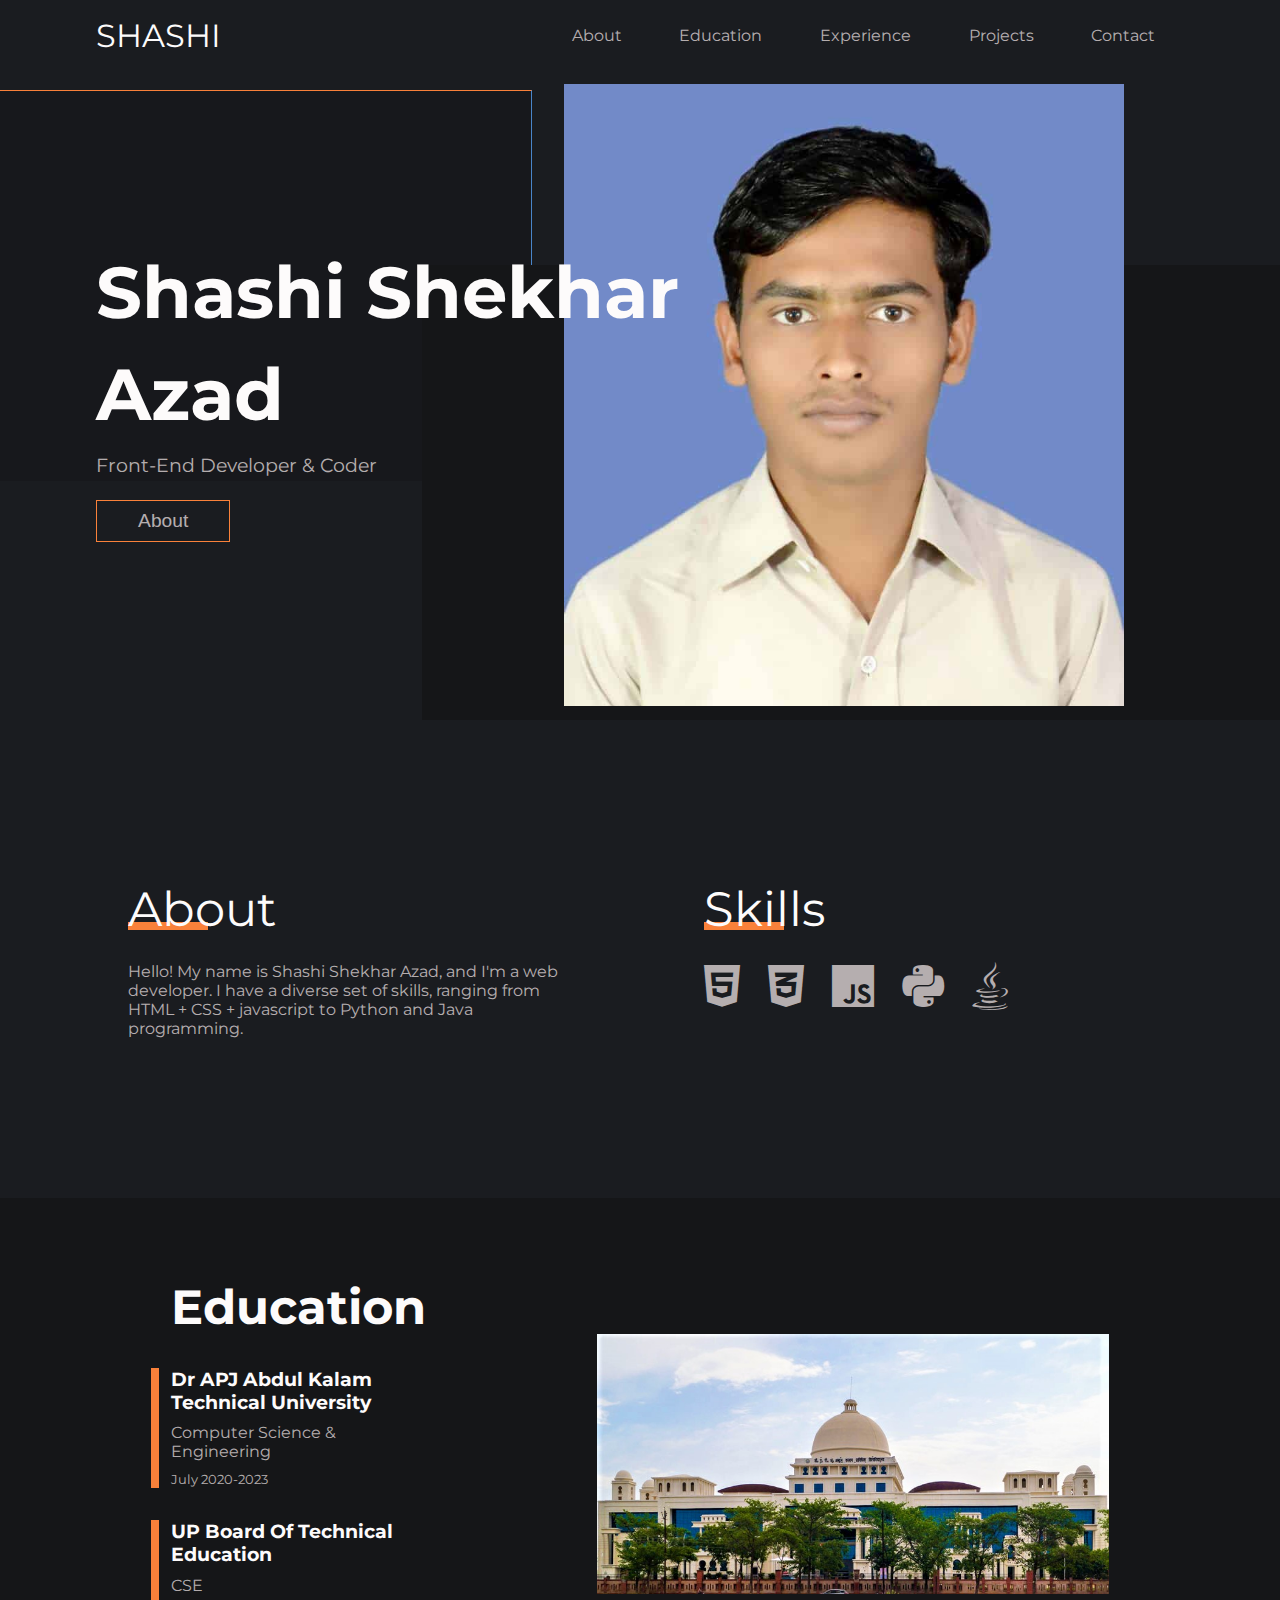
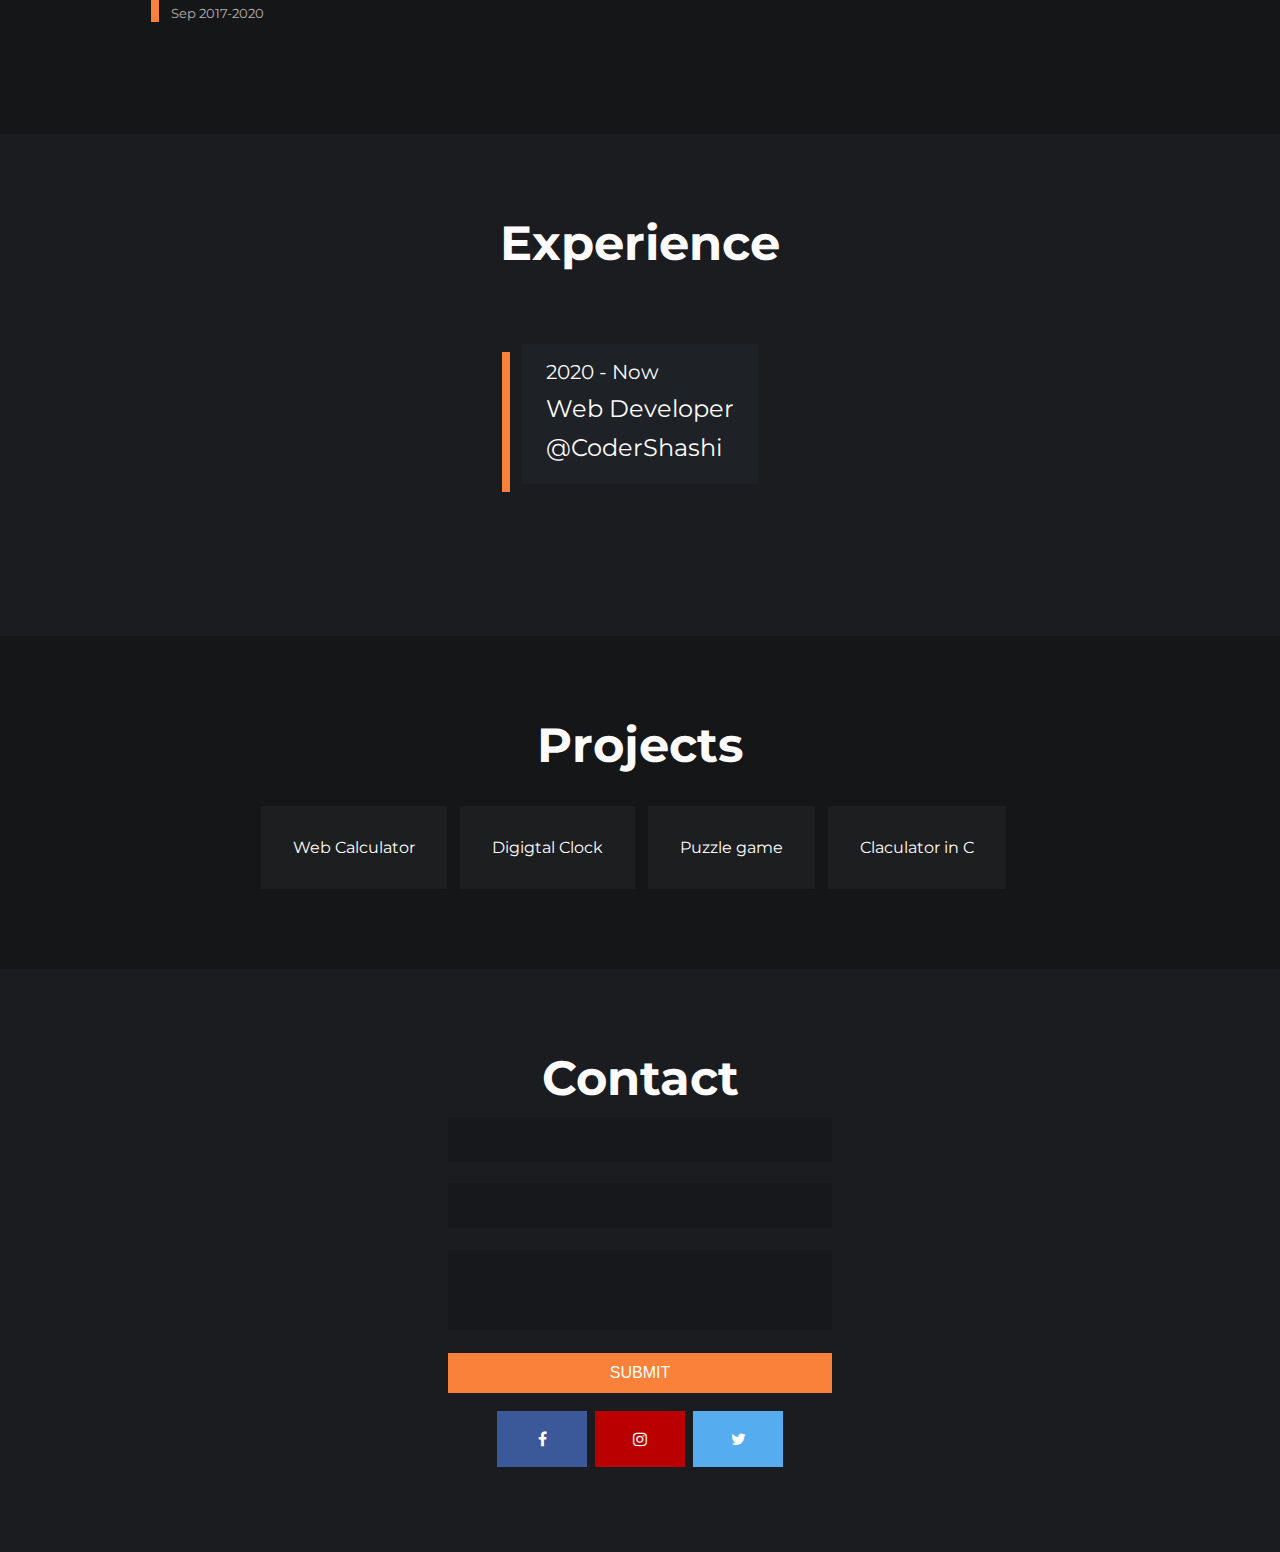
==== index.html @ 9b62e41e "Update index.html" ====
<!DOCTYPE html>
<html lang="en">
<head>
    <meta charset="UTF-8">
    <meta name="viewport" content="width=device-width, initial-scale=1.0">
    <title>SHASHI - Portfolio</title>
    <link rel="stylesheet" href="style.css">
    <link rel="stylesheet" href="https://cdnjs.cloudflare.com/ajax/libs/font-awesome/5.15.3/css/all.min.css">
    <link rel="stylesheet" href="https://cdnjs.cloudflare.com/ajax/libs/font-awesome/4.7.0/css/font-awesome.min.css">
    
</head>
<body>
    <header class="nav center">
        <p class="logo">SHASHI</p>
        <input type="checkbox" name="" class="checkBtn"/>
        <ol class="center">
            <a href="#About"><li>About</li></a>
            <a href="#Education"><li>Education</li></a>
            <a href="#Experience"><li>Experience</li></a>
            <a href="#Projects"><li>Projects</li></a>
            <a href="#Contact"><li>Contact</li></a>
        </ol>
    </header>
    <section class="main">
        <div class="box">
            <h1>Shashi Shekhar</h1>
                <h1>Azad</h1>
            <p>Front-End Developer & Coder</p>
            <button class="btn">About</button>
        </div>
        <img src="profile.jpg" alt="shashi">
    </section>

    <!-- about -->
    <div class="about center" id="About">
        <div class="box_wrap">
            <p class="heading">About</p>
            <p class="text">Hello! My name is Shashi Shekhar Azad, and I'm a web developer. I have a diverse set of skills, ranging from HTML + CSS + javascript to Python and Java programming.</p>
        </div>
        <div class="box_wrap">
            <p class="heading">Skills</p>
            <div class="skills_box">
                <i class="fab fa-html5 fa-3x"></i>
                <i class="fab fa-css3-alt fa-3x"></i>
                <i class="fab fa-js fa-3x"></i>
                <i class="fab fa-python fa-3x"></i>
                <i class="fab fa-java fa-3x"></i>
            </div>
        </div>
    </div>


    <!-- education -->
    <div class="education center" id="Education">
        <div class="left_box">
            <h1 class="heading">Education</h1>
            <div class="container">
                <h3>Dr APJ Abdul Kalam Technical University</h3>
                <p>Computer Science & Engineering</p>
                <small>July 2020-2023</small>
            </div>
            <div class="container">
                <h3>UP Board Of Technical Education</h3>
                <p>CSE</p>
                <small>Sep 2017-2020</small>
            </div>
        </div>
        <div class="right_box">
            <img src="university.jpg" alt="">
        </div>
    </div>

    <!-- Experience -->
    <div class="experience center" id="Experience">
        <h3>Experience</h3>
        <ul>
            <li>
                <small>2020 - Now</small>
                <p>Web Developer</p>
                <p>@CoderShashi</p>
            </li>
<!--             <li>
                <small>2012-2018</small>
                <p>Visual Designer</p>
                <p>Converse</p>
            </li> -->
        </ul>
    </div>

    <!-- Projects -->
    <div class="projects center" id="Projects">
        <h3>Projects</h3>
        <div class="container">
            <a href="https://shashishekharazad.github.io/calculator/calculator.html">
                <div>Web Calculator</div>
            </a>
            <a href="https://github.com/shashishekharazad/Python-Programming">
               <div>Digigtal Clock</div>
            </a>
            <a href="https://github.com/shashishekharazad/JAVA">
               <div>Puzzle game</div>
            </a>
            <a href="https://github.com/shashishekharazad/C-Programming/blob/731abd269c079b957888e0b24d1ec2d716f5310e/calculator.c">
                <div>Claculator in C</div></a>
        </div>
    </div>

    <!-- Social Media -->

    <!-- Contact -->
    <div class="contact center" id="Contact">
        <h3>Contact</h3>
        <form action="" class="center">
            <input type="text" name="" id="">
            <input type="email" name="" id="">
            <textarea name="" id="" cols="30" rows="10"></textarea>
            <button class="btn">SUBMIT</button>
        </form>
        <div>
            <a href="https://facebook.com/ShashiCoder" class="fa fa-facebook"></a>
            <a href="https://instagram.com/imshashii_" class="fa fa-instagram"></a>
            <a href="https://twitter.com/imShashii_" class="fa fa-twitter"></a>
        </div>            
    </div>
</body>
</html>
---- style.css ----
@import url('https://fonts.googleapis.com/css2?family=Montserrat:wght@500&family=Work+Sans&display=swap');
*{
    margin: 0;
    padding: 0;
    box-shadow: border-box;
    scroll-behavior: smooth;
}
:root{
    --font: 'Montserrat', sans-serif;
    --prime-font: 'Work Sans', sans-serif;
    --bg: #1a1c20;
    --main-color: #f9813a;
    --main-font-color: #fdfbfb;
    --sec-font-color: #fcf1f1b4;
}
body{
    background: var(--bg);
    font-family: var(--font);
    color: var(--main-font-color);
    overflow-x: hidden;
    scroll-behavior: smooth;
}
.center{
    display: flex;
    justify-content: center;
    align-items: center;
}
/* navbar */
.nav {
    width: 85%;
    height: 70px;
    margin: 0 auto;
    justify-content: space-between;
}
.checkBtn{
    display: none;
}
.nav .logo{
    font-size: 2em;
}
.nav ol{
    list-style: none;
}
.nav ol a{
    text-decoration: none;
    color: var(--sec-font-color);
    margin: 0.3em;
    padding: 0.5em 1.5em;
    border-radius: 10px;
}
.nav ol a:hover{
    transition: background .8s;
    background: var(--main-color);
}
/* mains section */
.main{
    width: 85%;
    height: 650px;
    margin: 0 auto;
    display: flex;
    align-items: center;
    position: relative;
}
.main::before, .main::after{
    content: '';
    width: 80%;
    height: 70%;
    background: #151618;
    position: absolute;
    bottom: 0;
    right: -10%;
    z-index: -10;
}
.main::after{
    background: #15161885;
    height: 60%;
    top: 20px;
    left: -40%;
    border-top: 1px solid #f9803a;
    border-right: 1px solid #4985c9;
    z-index: -11;
}
.box h1{
    font-size: 4.5em;
    margin-bottom: 0.2em;
}
.box p{
    font-size: 1.2em;
    color: var(--sec-font-color);
    margin-bottom: 1.2em;
}
.box .btn{
    font-size: 1.2em;
    background: none;
    color: var(--sec-font-color);
    border: none;
    cursor: pointer;
    border: 1px solid var(--main-color);
    width: 7em;
    height: 2.2em;
    transition: all .4s;
}
.box .btn:hover{
    background: var(--main-color);
}
.main img{
    width: 35em;
    position: absolute;
    right: 60px;
    z-index: -1;
}

/* about */
.about{
    width: 100%;
    padding: 8em 0;
    justify-content: space-evenly;
    flex-wrap: wrap;
    align-items: start;
}
.about .box_wrap{
    margin: 2em 0;
}
.about .box_wrap .heading{
    font-size: 3em;
    margin-bottom: 0.5em;
    position: relative;
}
.about .box_wrap .heading::before{
    content: '';
    position: absolute;
    bottom: 8px;
    left: 0;
    width: 80px;
    height: 8px;
    background: var(--main-color);
    z-index: -1;
}
.about .box_wrap .text{
    color: var(--sec-font-color);
}
.about .box_wrap{
    width: 35%;
}
.skills_box i{
    margin-right: 0.5em;
    margin-bottom: .5em;
    color: var(--sec-font-color);
}

/* education */
.education{
    width: 100%;
    background: #151618;
    padding: 5em 0;
    justify-content: space-evenly;
    flex-wrap: wrap;
}
.education .left_box{
    width: 20%;
}
.education .left_box .container{
    margin: 2em 0;
}
.education .heading{
    font-size: 3em;
}
.education :is(h3, small, p){
    margin: 0.5em 0;
}
.left_box .container{
    position: relative;
}
.left_box .container::before{
    content: '';
    position: absolute;
    width: 8px;
    height: 100%;
    background: var(--main-color);
    left: -20px;
}

.education :is(small, p){
    color: var(--sec-font-color);
}
.education .right_box{
    width: 40%;
}
.education .right_box img{
    width: 100%;
}

/* experience */
.experience{
    width: 100%;
    padding: 5em 0;
    flex-direction: column;
}
.experience h3{
    font-size: 3em;
}
.experience ul{
    list-style: none;
}
.experience ul li{
    margin: 3em 0;
    font-size: 1.5em;
    padding: 0.5em 1em;
    background: #2b2d334f;
    cursor: pointer;
    position: relative;
}
.experience ul li::before{
    content: '';
    position: absolute;
    width: 8px;
    height: 100%;
    background: var(--main-color);
    top: 0;
    left: -20px;
    transform: translateY(8px);
    transition: transform .4s;
}
.experience ul li:hover::before{
    transform: translateY(0px);
}
.experience ul li :is(small, p){
    margin: 0.4em 0;
}

/* projects */
.projects{
    width: 100%;
    padding: 5em 0;
    background: #151618;
    flex-direction: column;
}
.projects h3{
    font-size: 3em;
}
.projects .container{
    width: 100%;
    display: flex;
    justify-content: center;
    flex-wrap: wrap;
}
.projects .container a{
    text-decoration: none;
    color: white;
    margin: 2em 0.8em 0 0 ;
    position: relative;
}
.projects .container a::before{
    content: '\f0a9';
    position: absolute;
    top: 0;
    left: 0;
    width: 100%;
    height: 100%;
    font-family: 'Font Awesome 5 Free';
    font-weight: 700;
    background: #f9803ae1;
    display: flex;
    justify-content: center;
    align-items: center;
    font-size: 2em;
    clip-path: circle(0% at 50% 50%);
    transition: clip-path .4s;
}
.projects .container a:hover::before{
    clip-path: circle(70.7% at 50% 50%);
}
.projects .container a div{
    padding: 2em;
    background: rgba(255, 255, 255, 0.034);
}

/* contact */
.contact{
    width: 100%;
    padding: 5em 0;
    flex-direction: column;
}
.contact h3{
    font-size: 3em;
}
.contact form{
    flex-direction: column;
    min-width: 30%;
}
.contact form :is(input, textarea, button){
    margin: 0.8em;
    width: 100%;
    height: 45px;
    background: #1516186e;
    color: white;
    border: none;
    outline: none;
    box-sizing: border-box;
    padding: 0.2em 1em ;
}
.contact form textarea{
    resize: none;
    height: 80px;
}
.contact form button{
    background: var(--main-color);
    cursor: pointer;
    height: 40px;
    font-size: 1em;
}
@media (max-width: 1250px){
    .main img{ width: 25em; right: 0; }
}
@media (max-width: 1000px){
    body{ font-size: 14px; }
    .main img{ width: 35em; top: 80px; }
    .main{ align-items: flex-end; }
    .checkBtn{
        display: block; width: 25px;
        height: 25px; cursor: pointer;
        position: relative; appearance: none;
        -webkit-appearance: none;
    }
    .checkBtn::before{
        content: '\f0c9'; font-family: 'Font Awesome 5 Free';
        font-weight: 700; font-size: 1.9em;
        color: var(--sec-font-color);
    }
    .checkBtn:checked::before{ content: '\f00d'; }
    .nav ol{
        position: absolute; width: 100%;
        flex-direction: column;  background: var(--bg);
        top: 80px; left: 0;
        z-index: 100; padding: 1.2em 0;
        clip-path: polygon(0 0, 100% 0, 100% 0, 0 0); transition: clip-path .4s;
    }
    .checkBtn:checked ~ ol{ clip-path: polygon(0 0, 100% 0, 100% 100%, 0 100%); }
    .nav ol::before{
        content: '';  position: absolute;
        bottom: 0; left: 0;
        width: 100%;  height: 5px;
        background: var(--main-color);
    }
}
@media (max-width: 900px){
    .main img{
        width: 30em;
    }
    .about .box_wrap, .education .left_box, .education .right_box{
        width: 60%;
    }
}
@media (max-width: 600px){
    .main img{
        width: 22em;
    }
}
@media (max-width: 400px){
    body{
        font-size: 10px;
    }
    .main{
        height: 450px;
    }
}

/* social media */


.fa {
  padding: 20px;
  font-size: 40px;
  width: 50px;
  text-align: center;
  text-decoration: none;
  margin: 5px 2px;
}
/* Add a hover effect if you want */
.fa:hover {
  opacity: 0.7;
}

/* Set a specific color for each brand */

/* Facebook */
.fa-facebook {
  background: #3B5998;
  color: white;
}
/* instagram */
.fa-instagram {
  background: #bb0000;
  color: white;
}

/* Twitter */
.fa-twitter {
  background: #55ACEE;
  color: white;
}
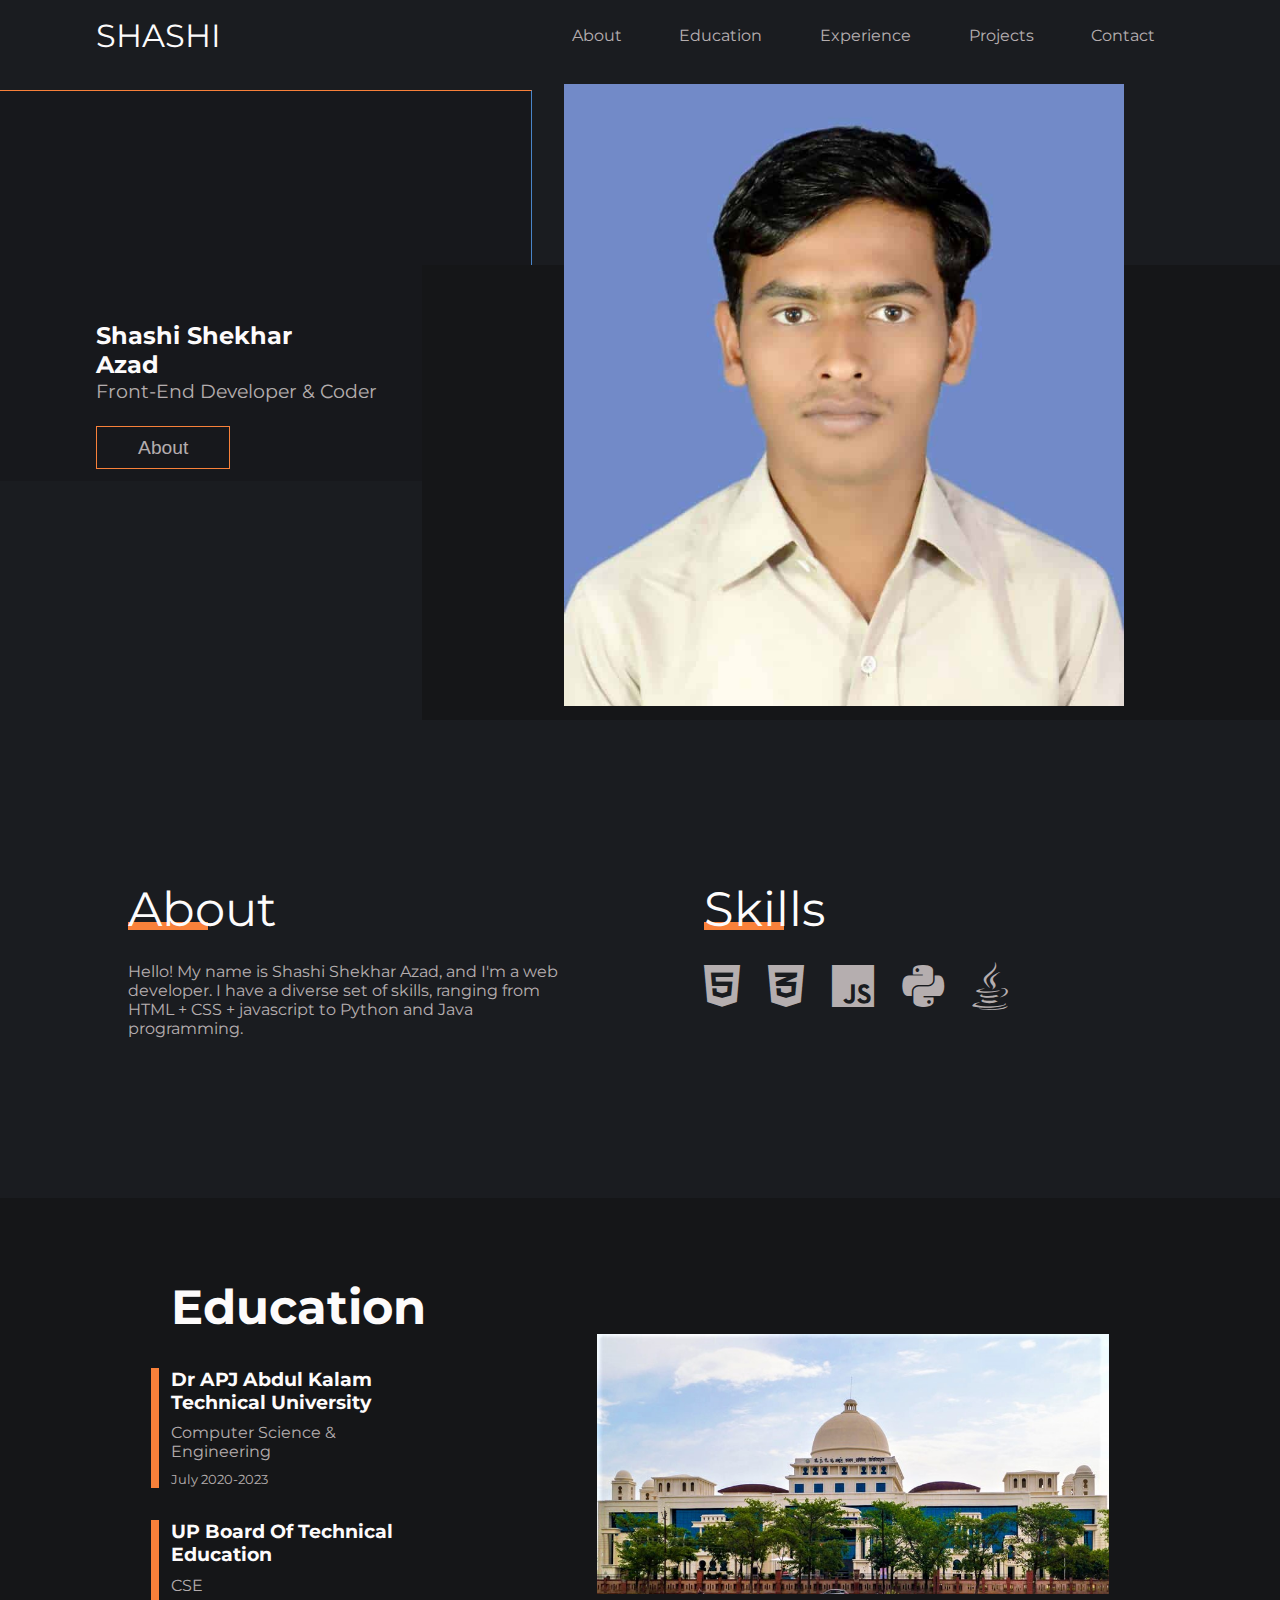
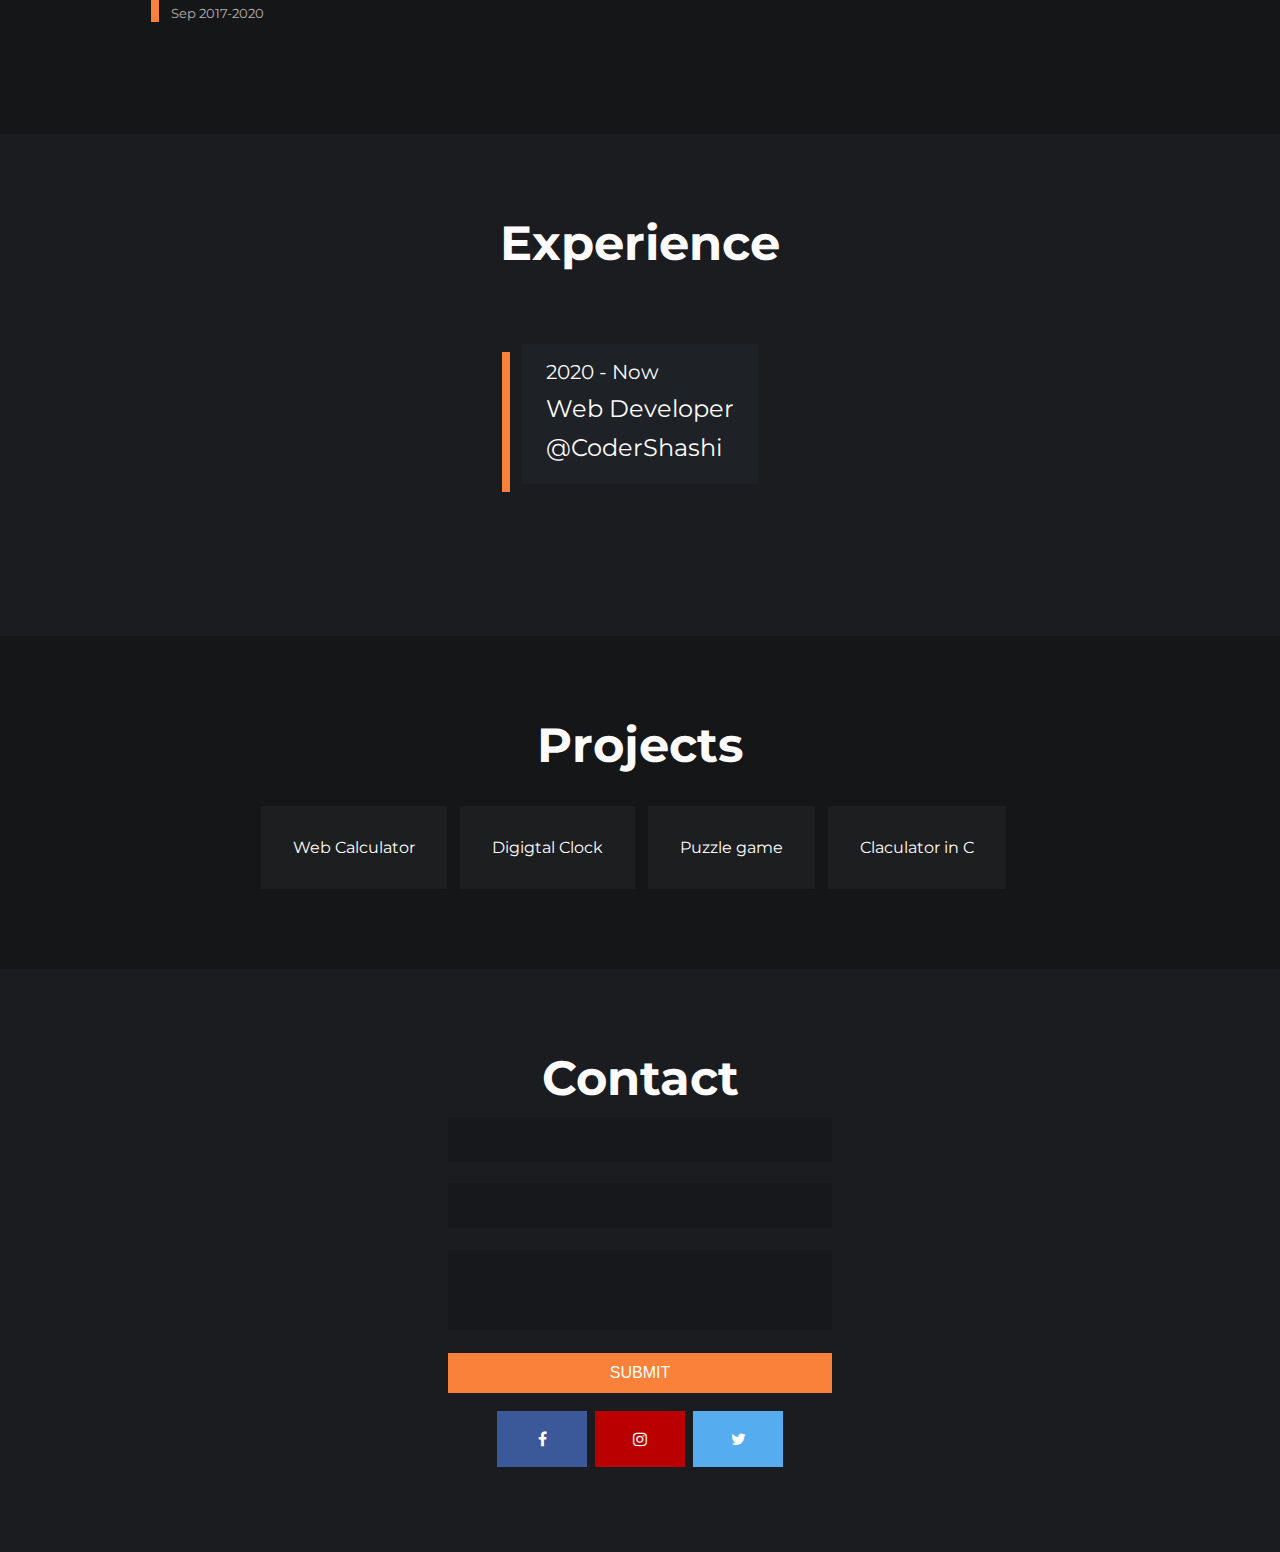
==== commit 4c6ad757: "Update index.html" ====
--- a/index.html
+++ b/index.html
@@ -23,8 +23,8 @@
     </header>
     <section class="main">
         <div class="box">
-            <h1>Shashi Shekhar</h1>
-                <h1>Azad</h1>
+            <h2>Shashi Shekhar</h2>
+                <h2>Azad</h2>
             <p>Front-End Developer & Coder</p>
             <button class="btn">About</button>
         </div>
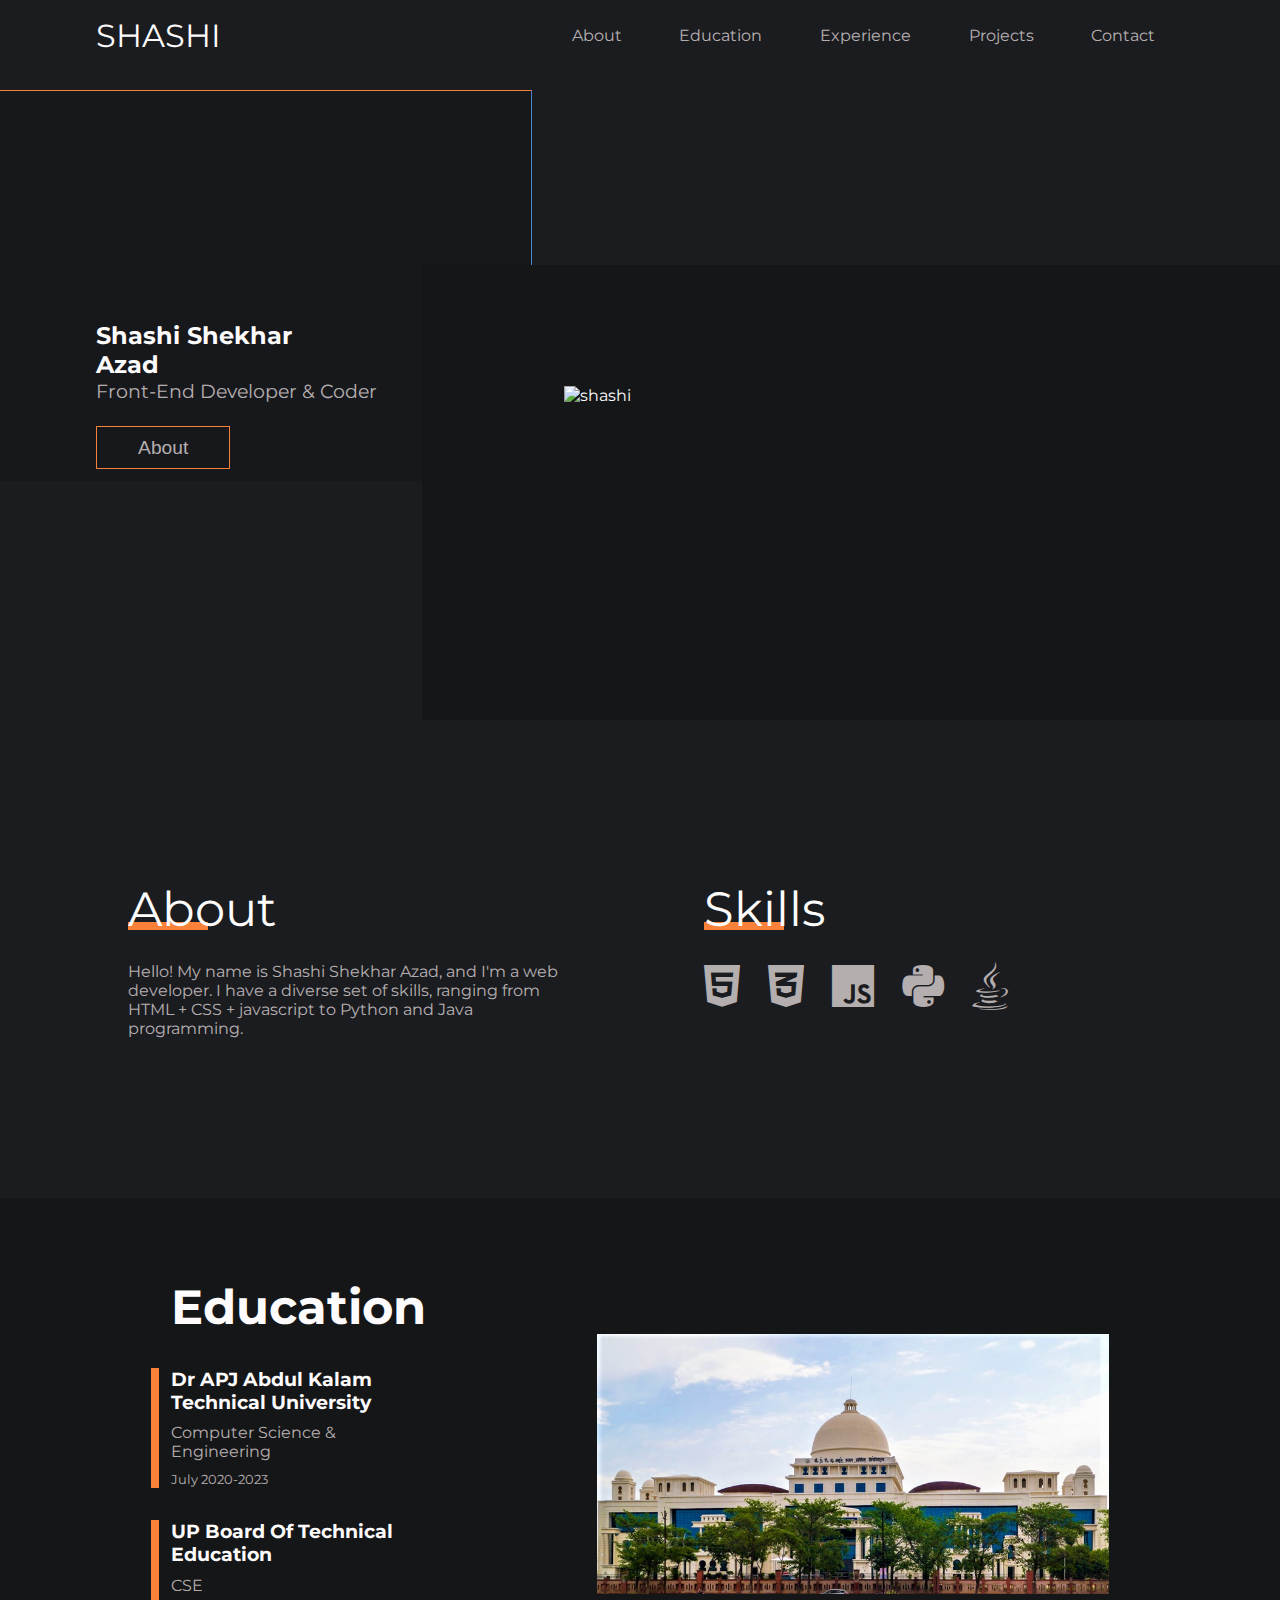
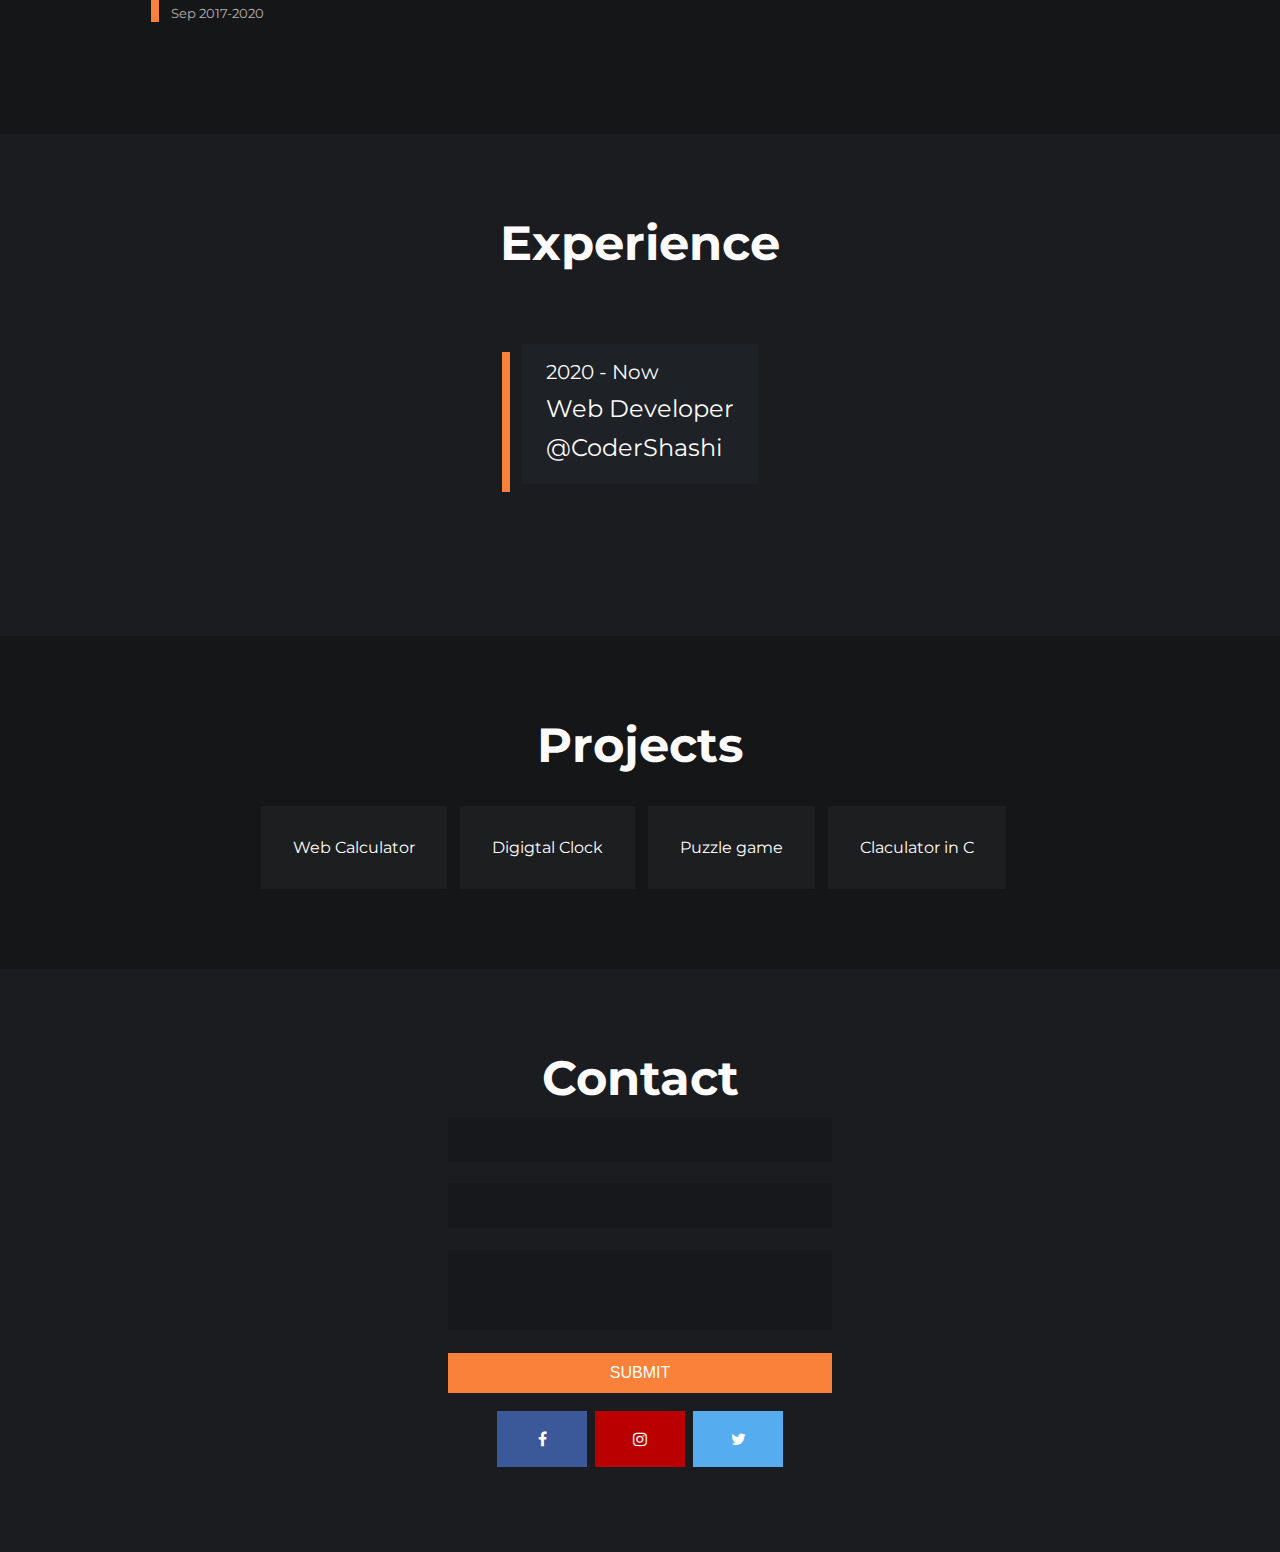
==== commit a25574ae: "Update index.html" ====
--- a/index.html
+++ b/index.html
@@ -28,7 +28,7 @@
             <p>Front-End Developer & Coder</p>
             <button class="btn">About</button>
         </div>
-        <img src="profile.jpg" alt="shashi">
+        <img src="about.png" alt="shashi">
     </section>
 
     <!-- about -->
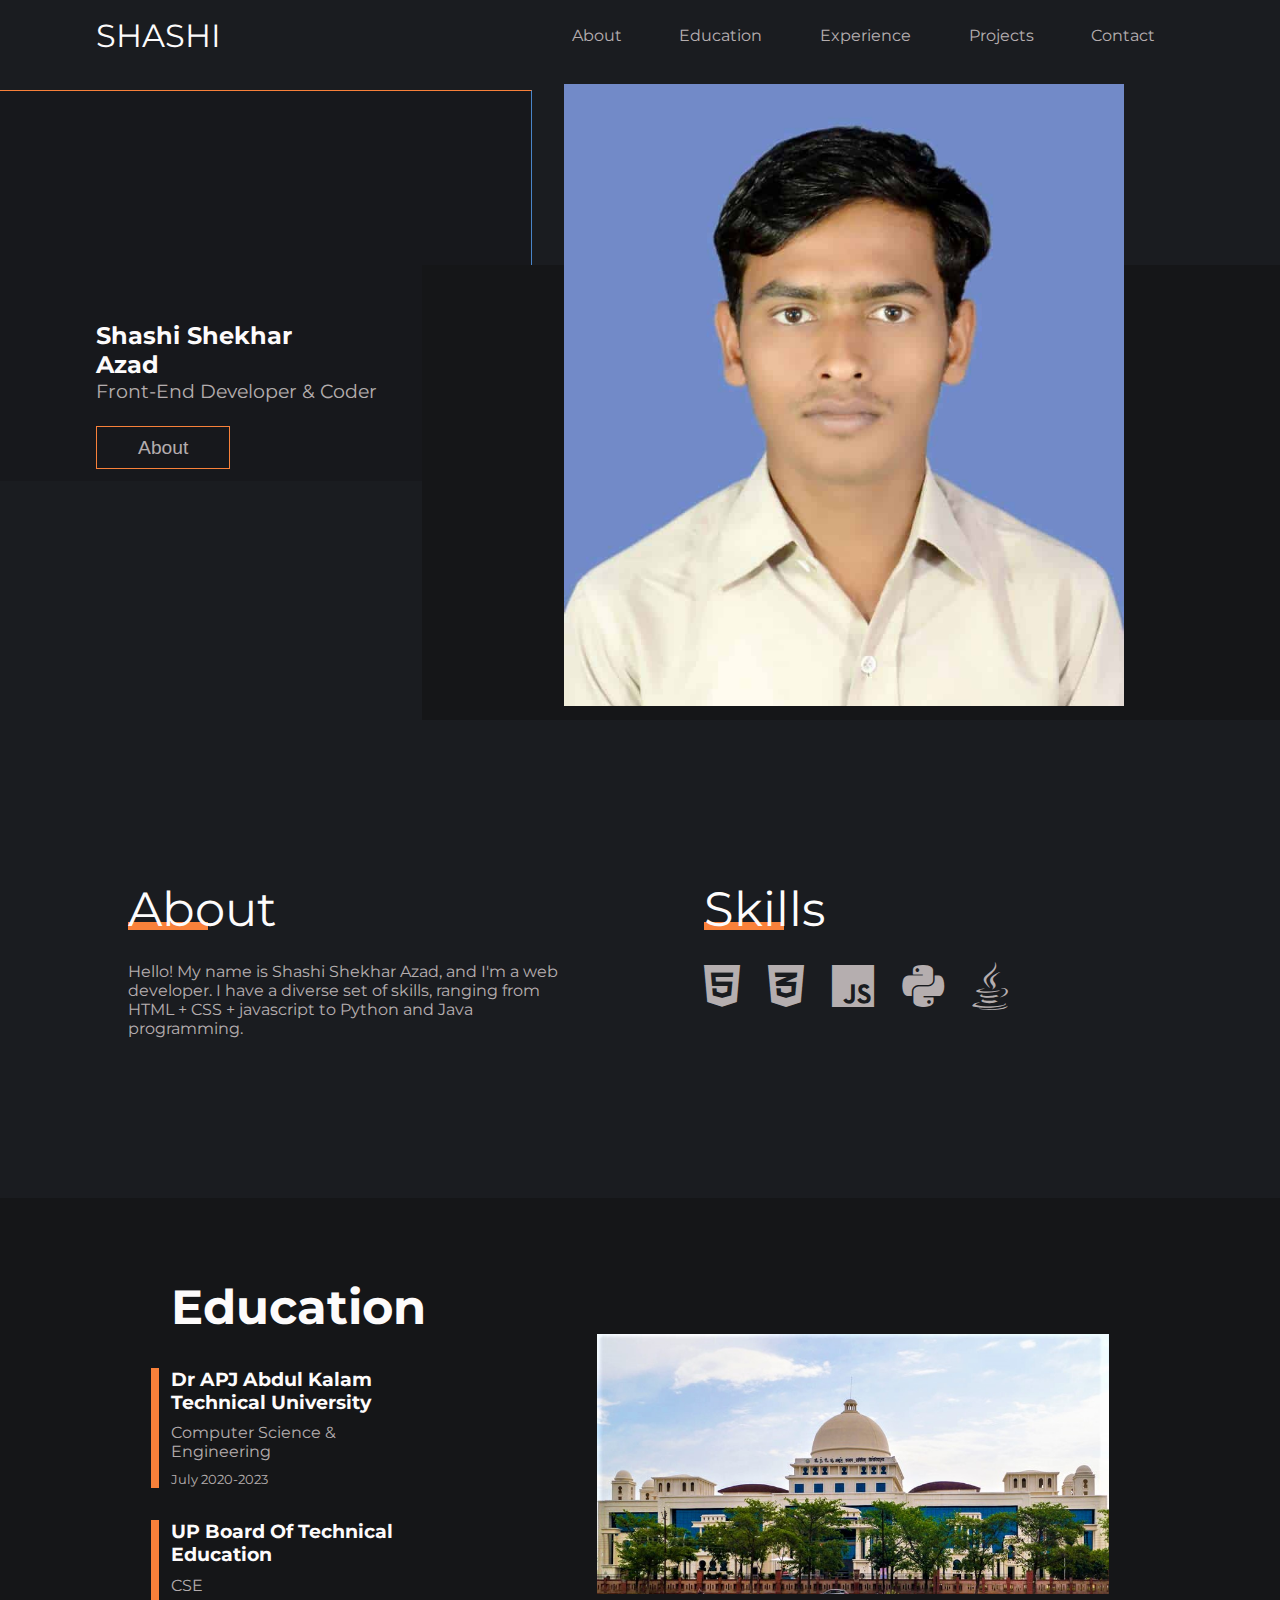
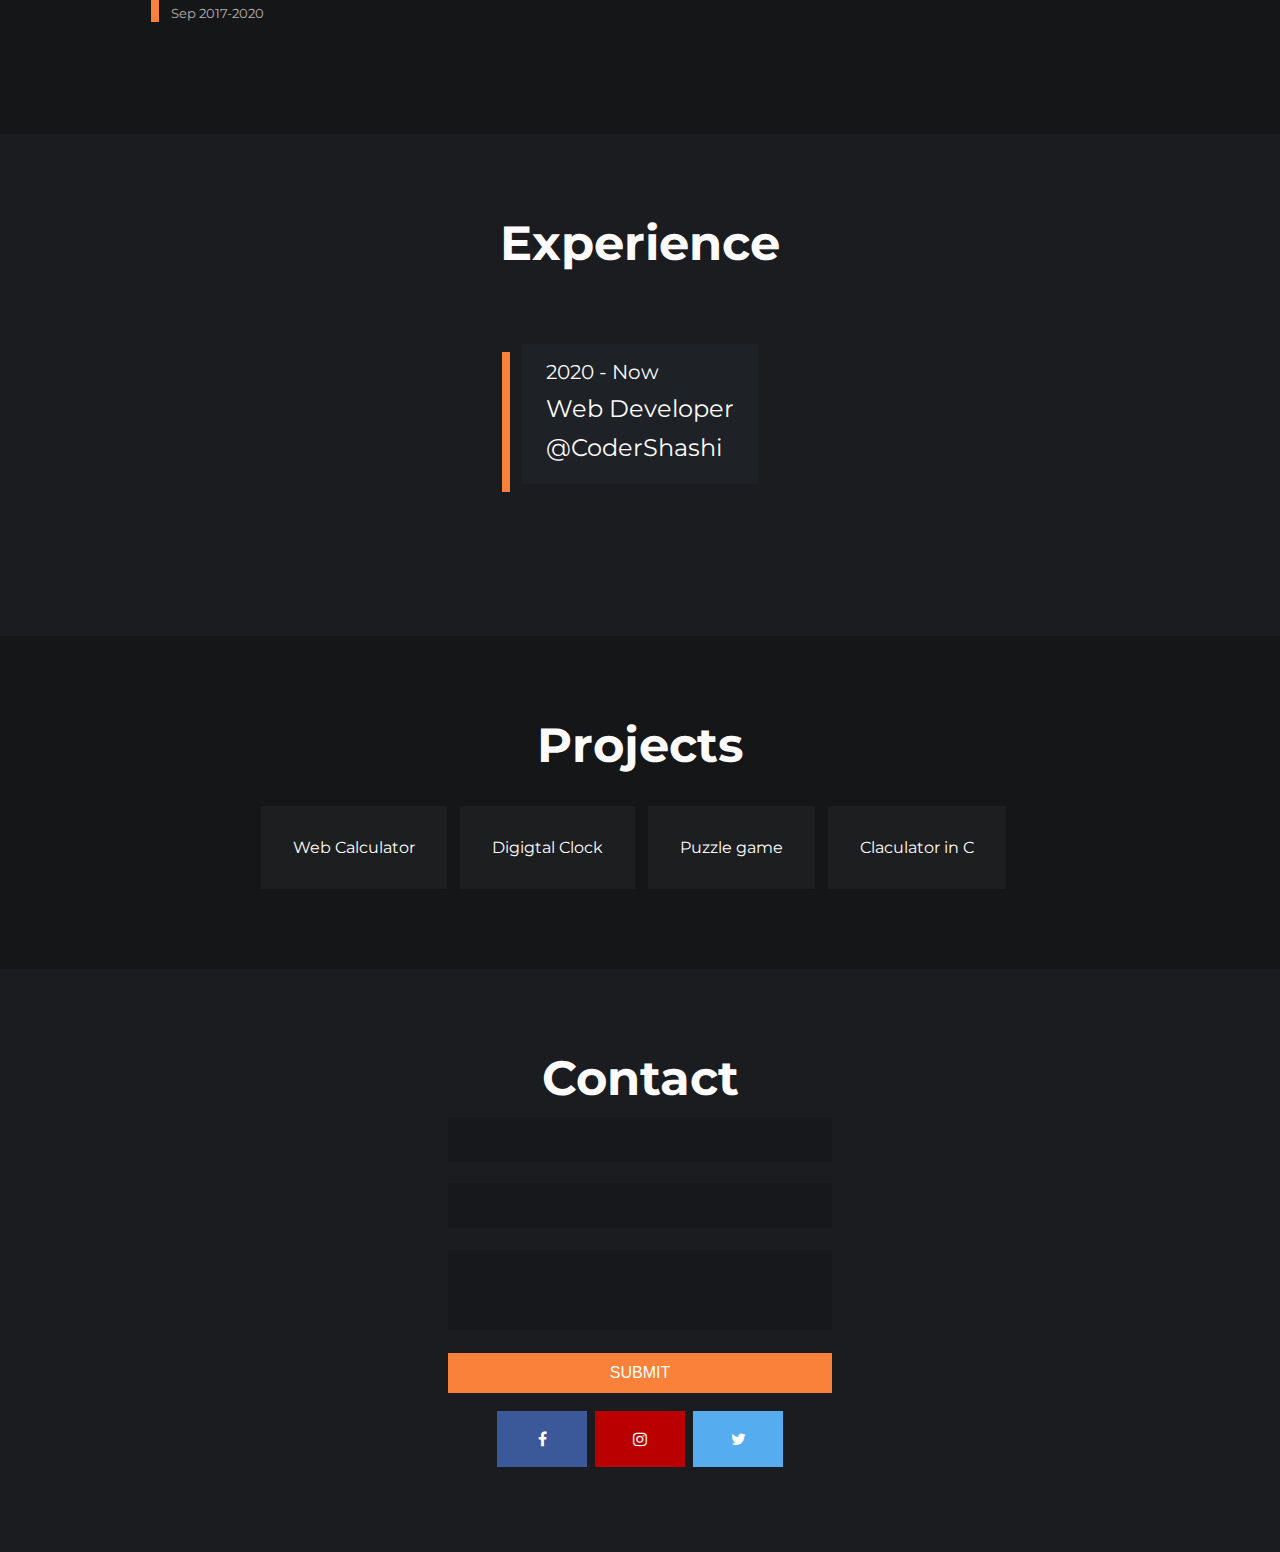
==== commit c4e03c79: "Update index.html" ====
--- a/index.html
+++ b/index.html
@@ -28,7 +28,7 @@
             <p>Front-End Developer & Coder</p>
             <button class="btn">About</button>
         </div>
-        <img src="about.png" alt="shashi">
+        <img src="profile.jpg" alt="shashi">
     </section>
 
     <!-- about -->
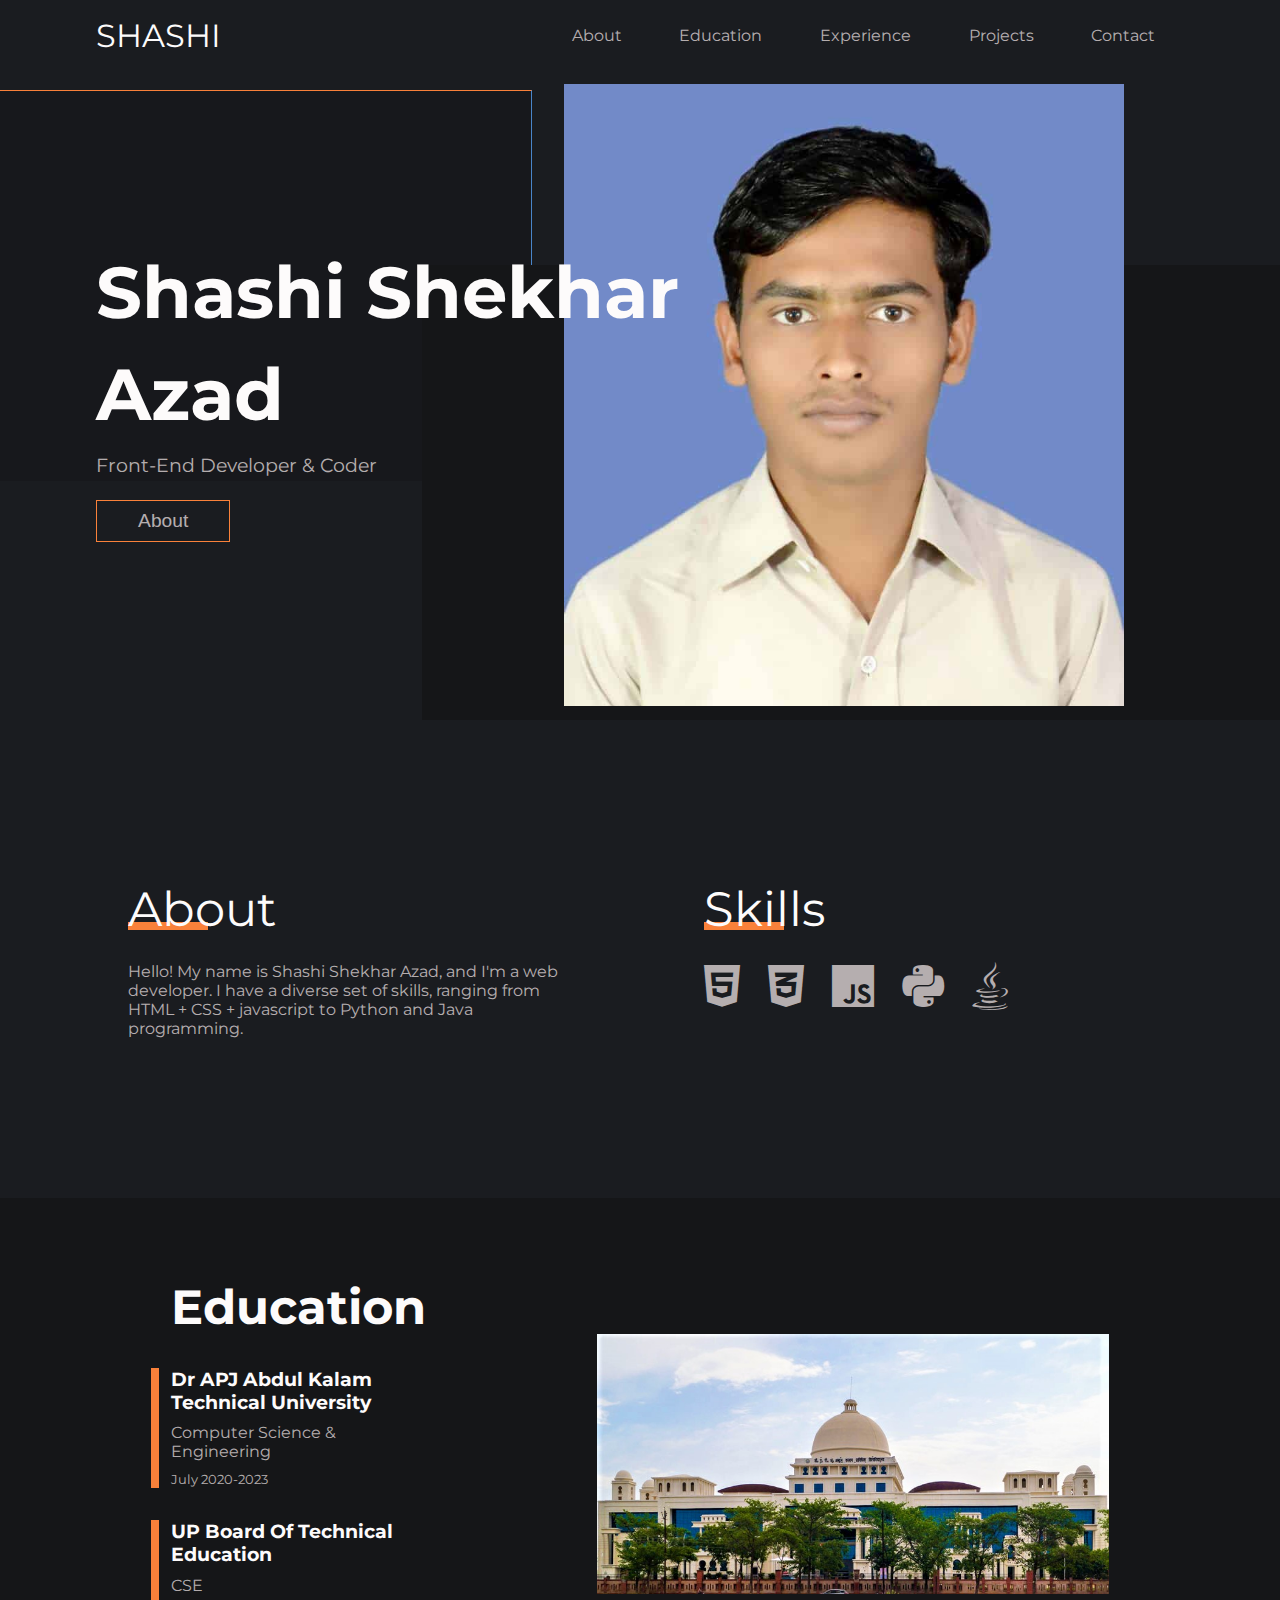
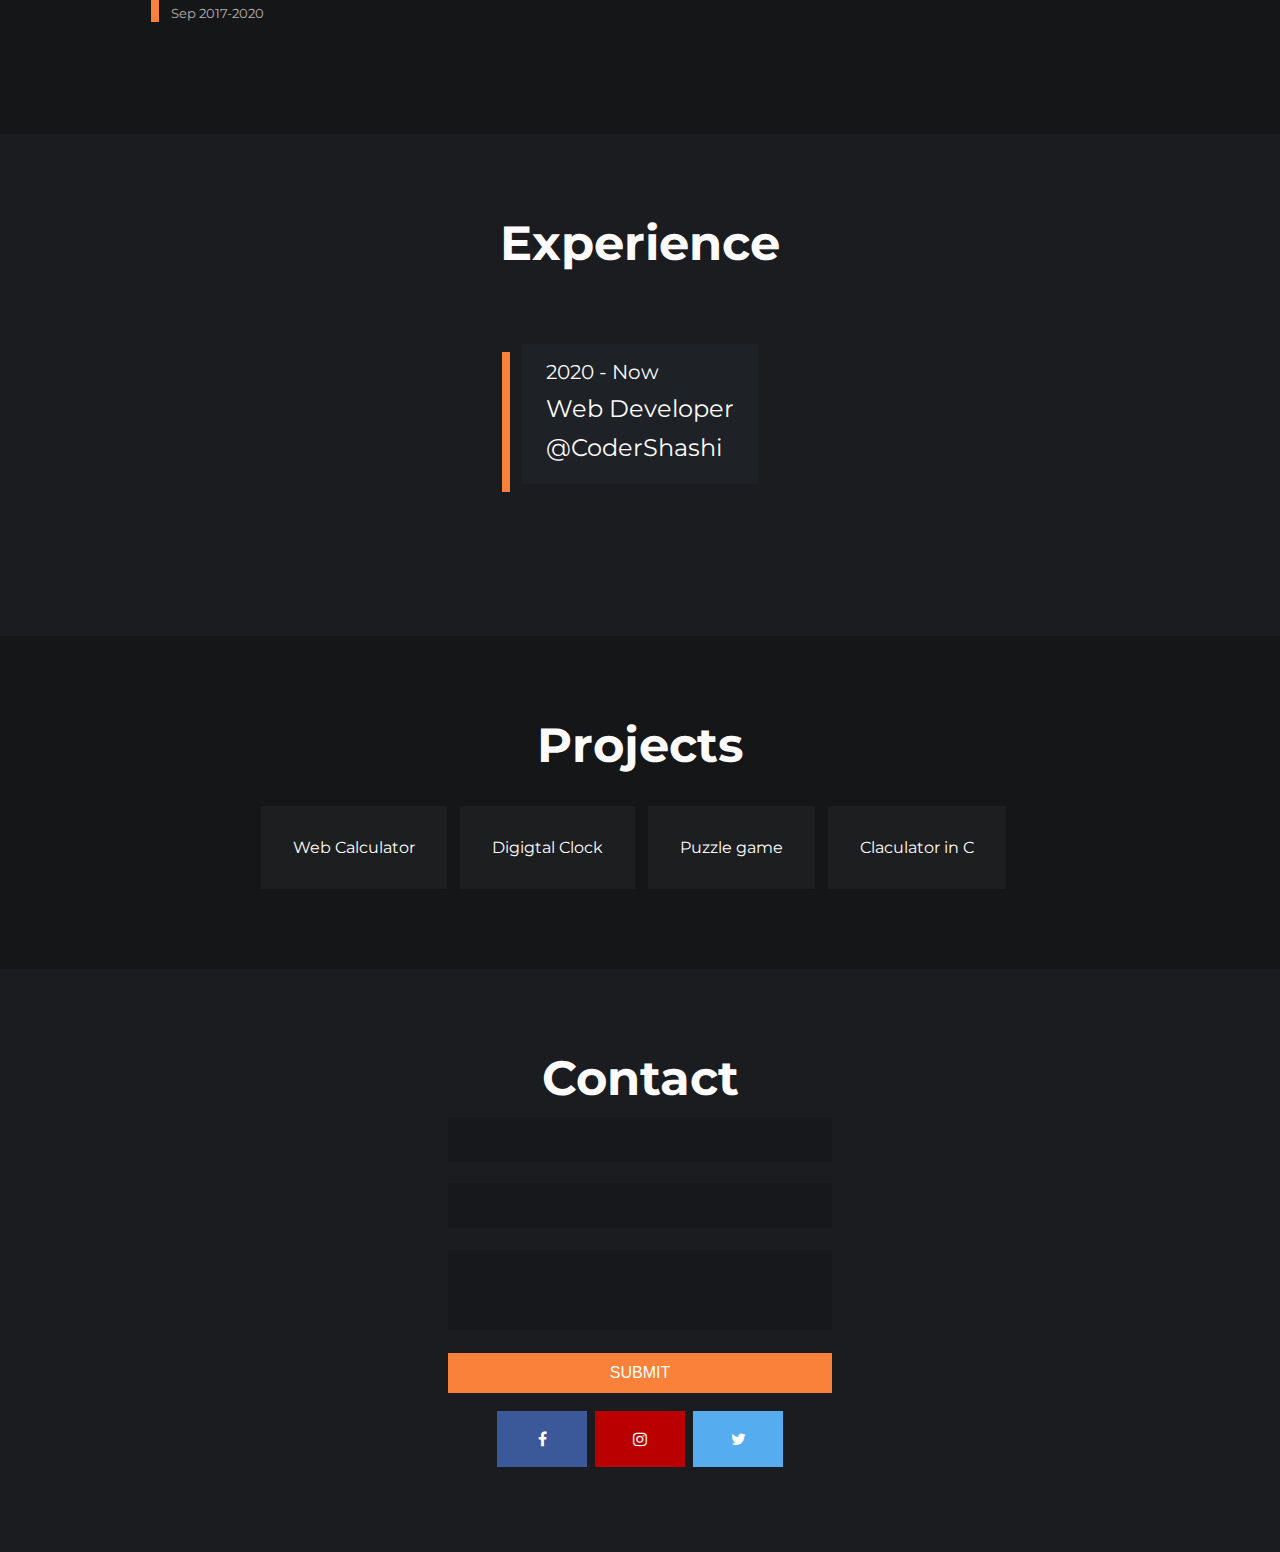
==== commit daa87869: "Update index.html" ====
--- a/index.html
+++ b/index.html
@@ -23,8 +23,8 @@
     </header>
     <section class="main">
         <div class="box">
-            <h2>Shashi Shekhar</h2>
-                <h2>Azad</h2>
+            <h1>Shashi Shekhar</h1>
+                <h1>Azad</h1>
             <p>Front-End Developer & Coder</p>
             <button class="btn">About</button>
         </div>
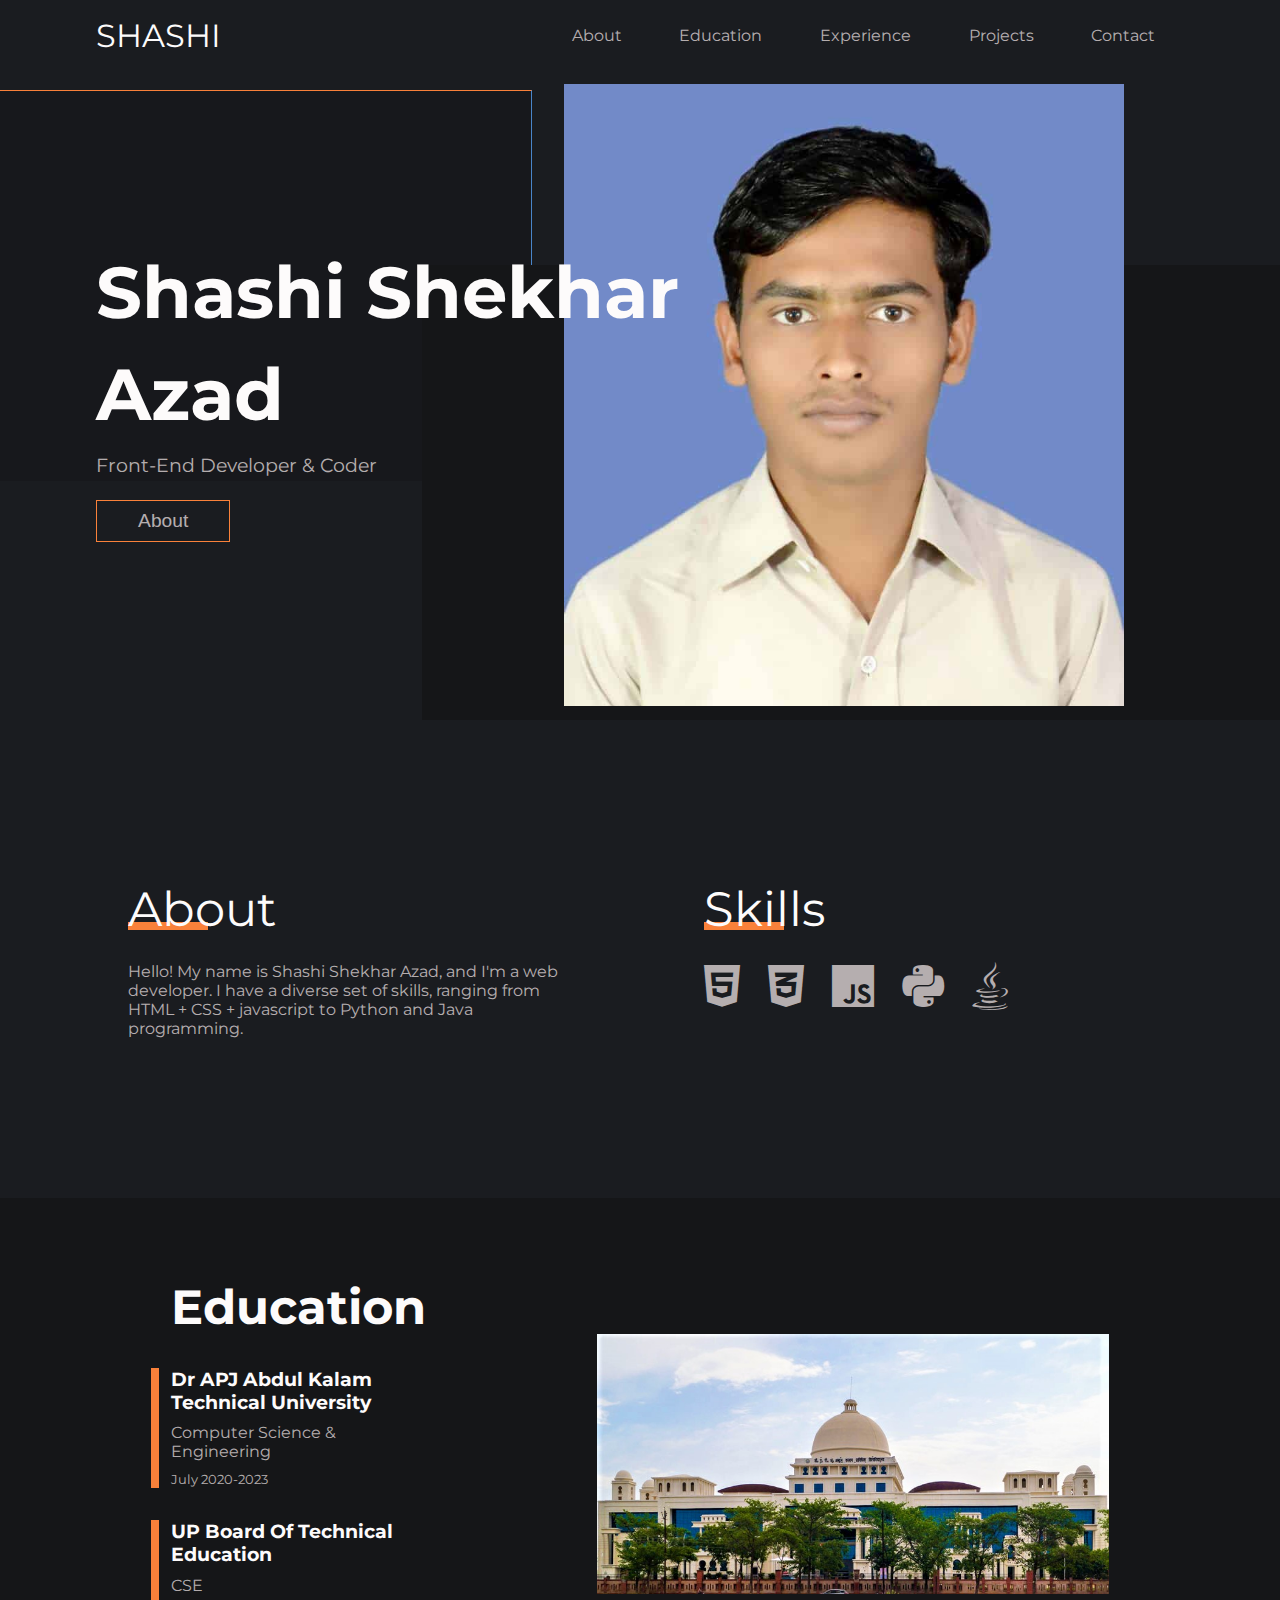
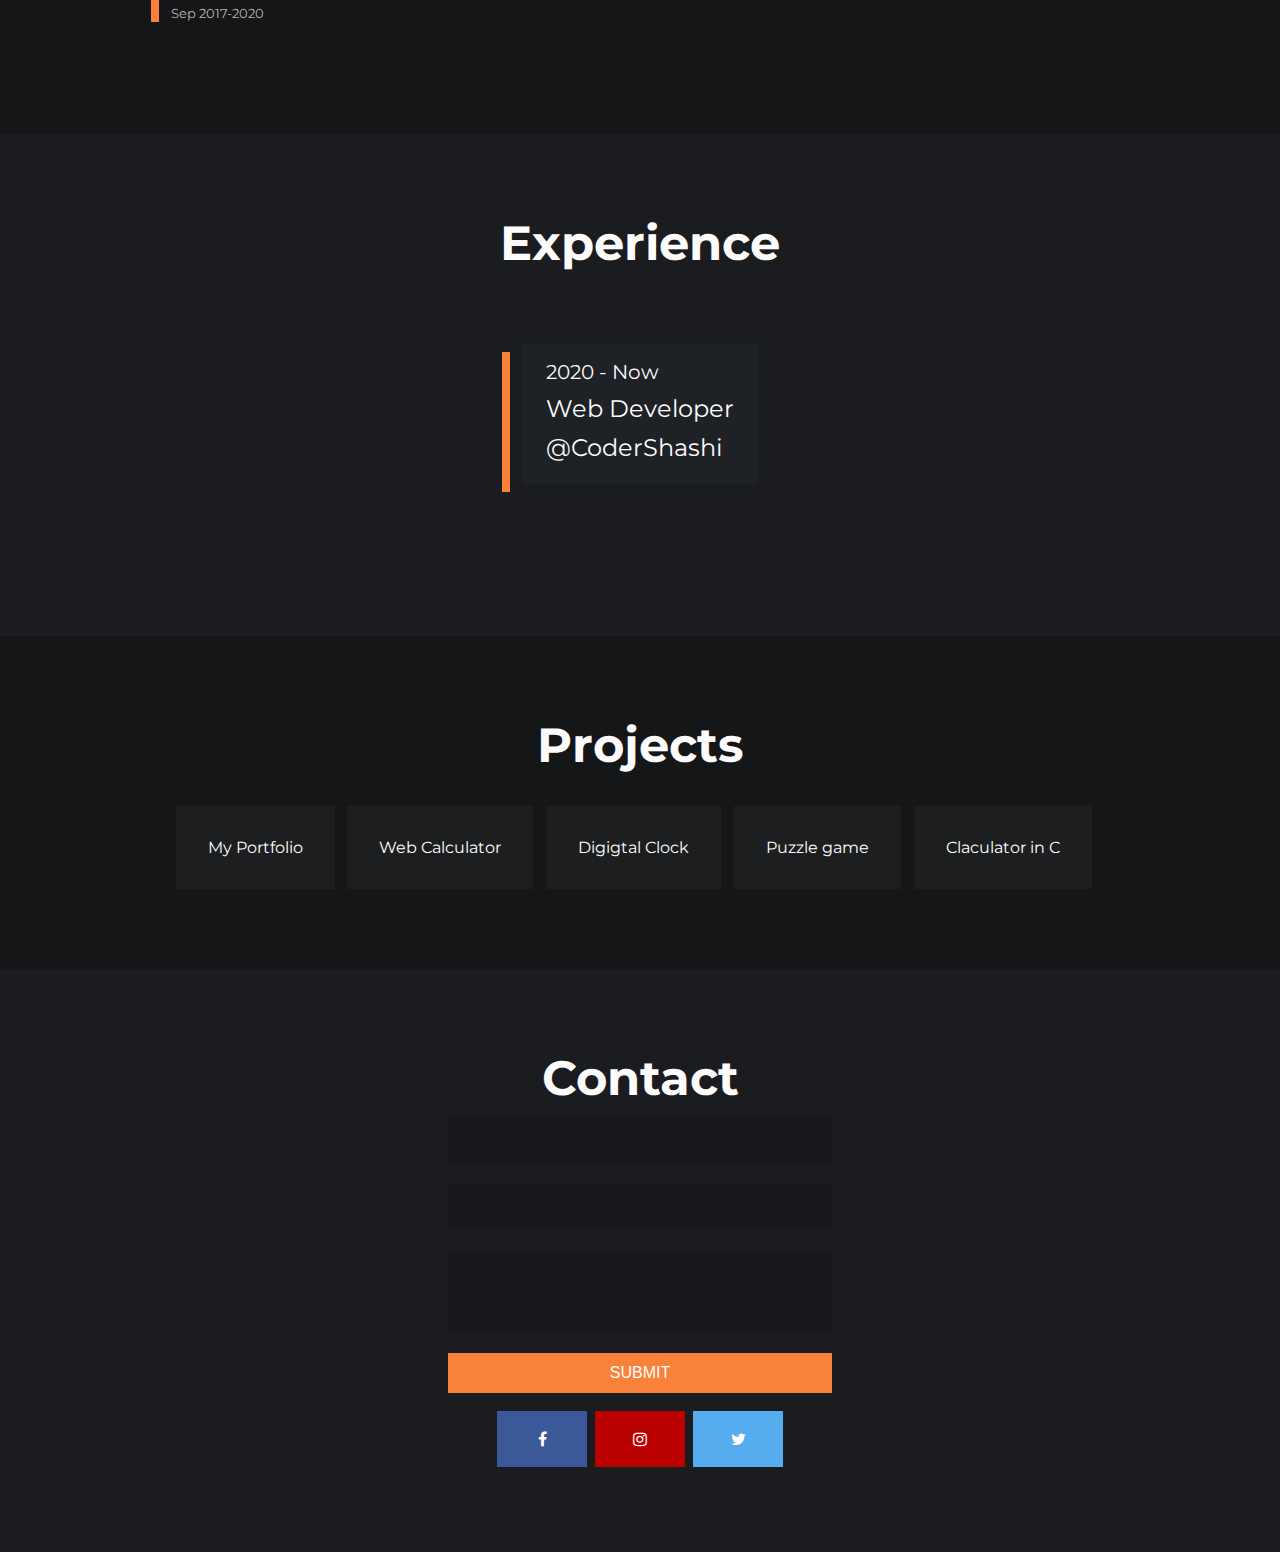
==== commit 11e05c1f: "Update index.html" ====
--- a/index.html
+++ b/index.html
@@ -91,6 +91,9 @@
     <div class="projects center" id="Projects">
         <h3>Projects</h3>
         <div class="container">
+            <a href="https://github.com/shashishekharazad/portfolio">
+               <div>My Portfolio</div>
+            </a>
             <a href="https://shashishekharazad.github.io/calculator/calculator.html">
                 <div>Web Calculator</div>
             </a>
@@ -101,7 +104,8 @@
                <div>Puzzle game</div>
             </a>
             <a href="https://github.com/shashishekharazad/C-Programming/blob/731abd269c079b957888e0b24d1ec2d716f5310e/calculator.c">
-                <div>Claculator in C</div></a>
+                <div>Claculator in C</div>
+            </a>
         </div>
     </div>
 
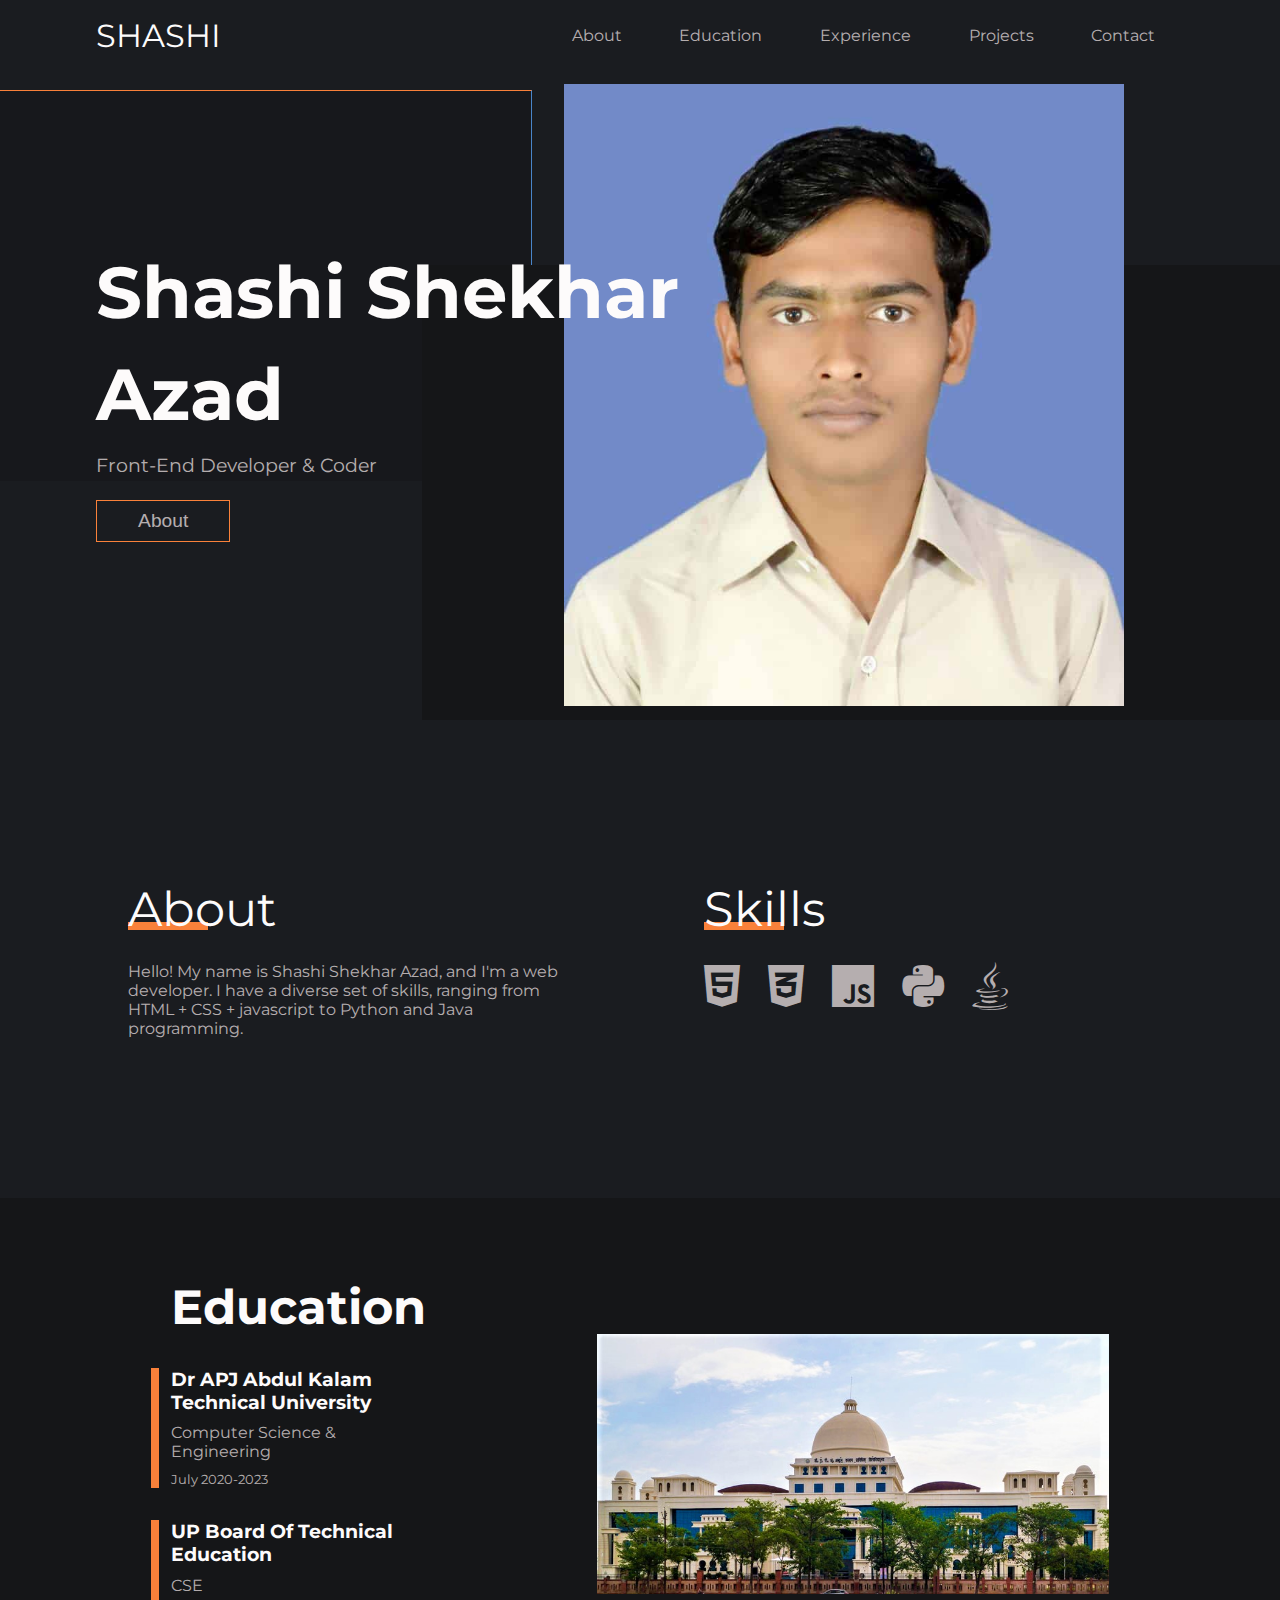
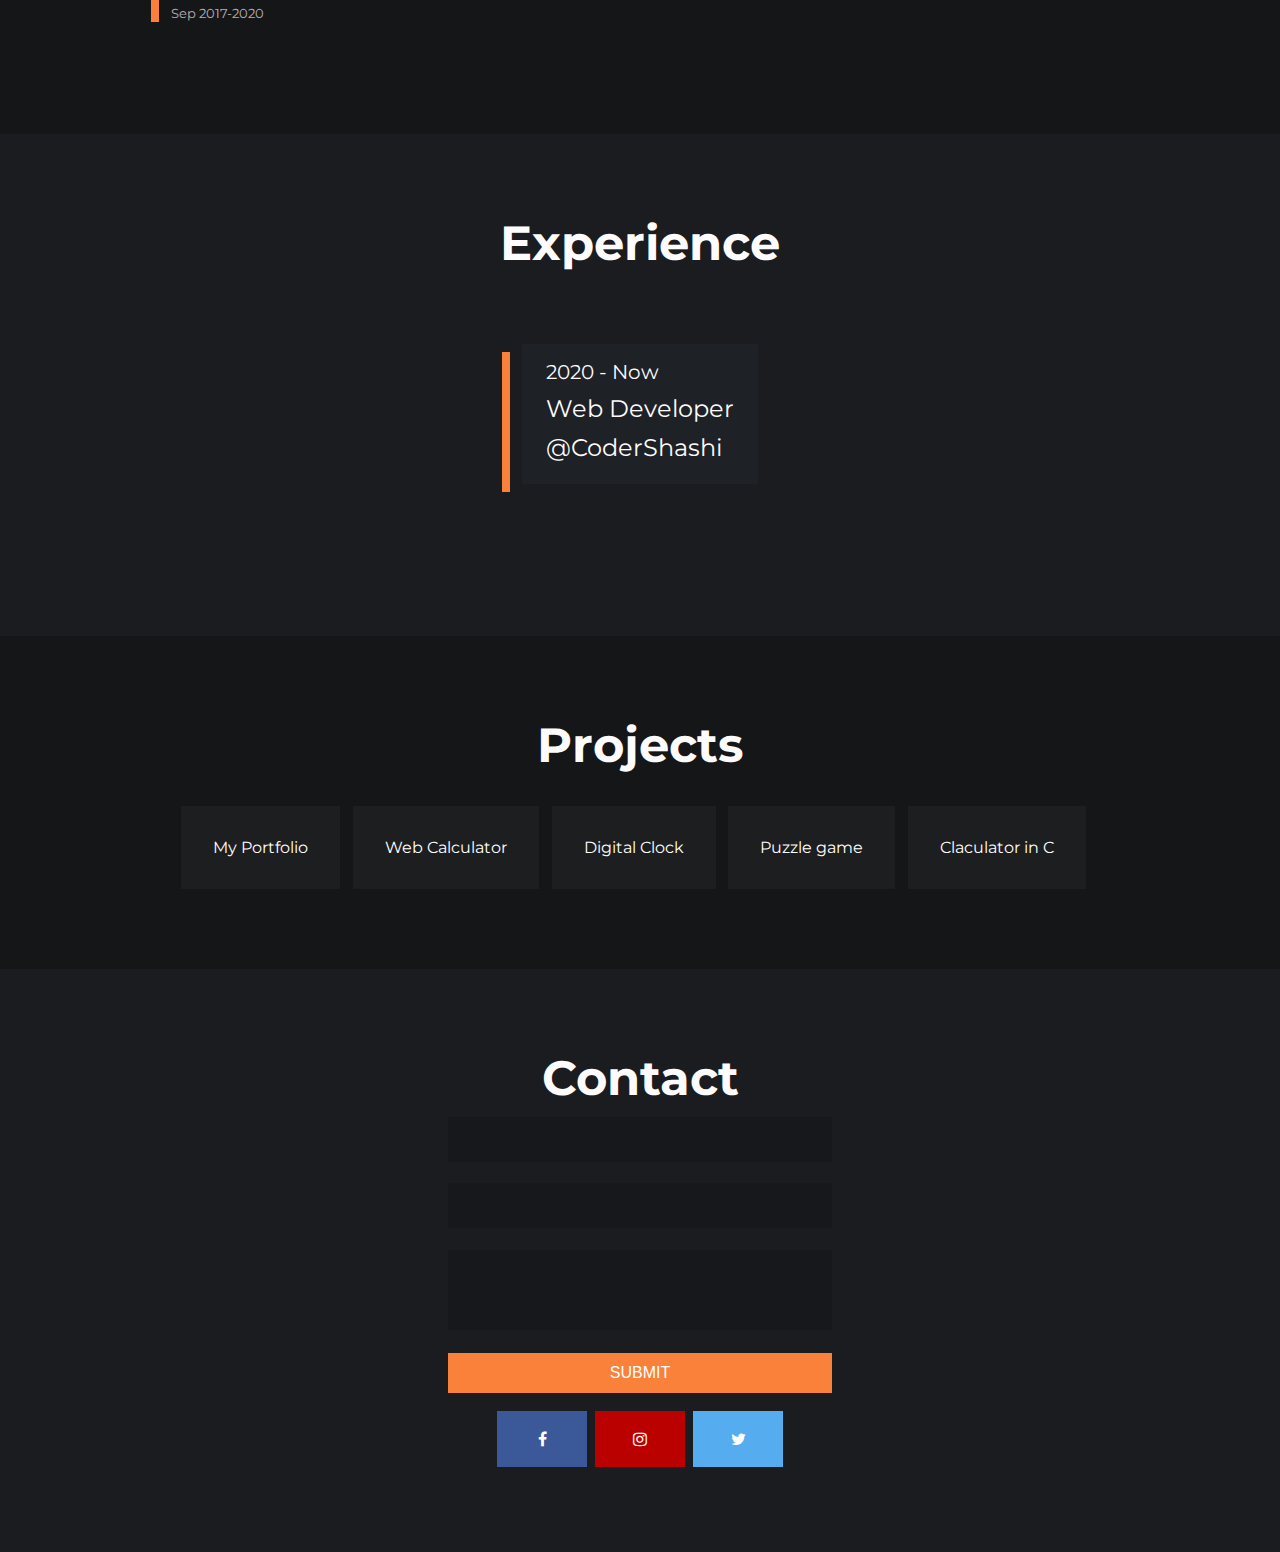
==== commit adc16481: "Update index.html" ====
--- a/index.html
+++ b/index.html
@@ -91,14 +91,14 @@
     <div class="projects center" id="Projects">
         <h3>Projects</h3>
         <div class="container">
-            <a href="https://github.com/shashishekharazad/portfolio">
+            <a href="https://github.com/shashishekharazad/portfolio/index.html">
                <div>My Portfolio</div>
             </a>
             <a href="https://shashishekharazad.github.io/calculator/calculator.html">
                 <div>Web Calculator</div>
             </a>
             <a href="https://github.com/shashishekharazad/Python-Programming">
-               <div>Digigtal Clock</div>
+               <div>Digital Clock</div>
             </a>
             <a href="https://github.com/shashishekharazad/JAVA">
                <div>Puzzle game</div>
